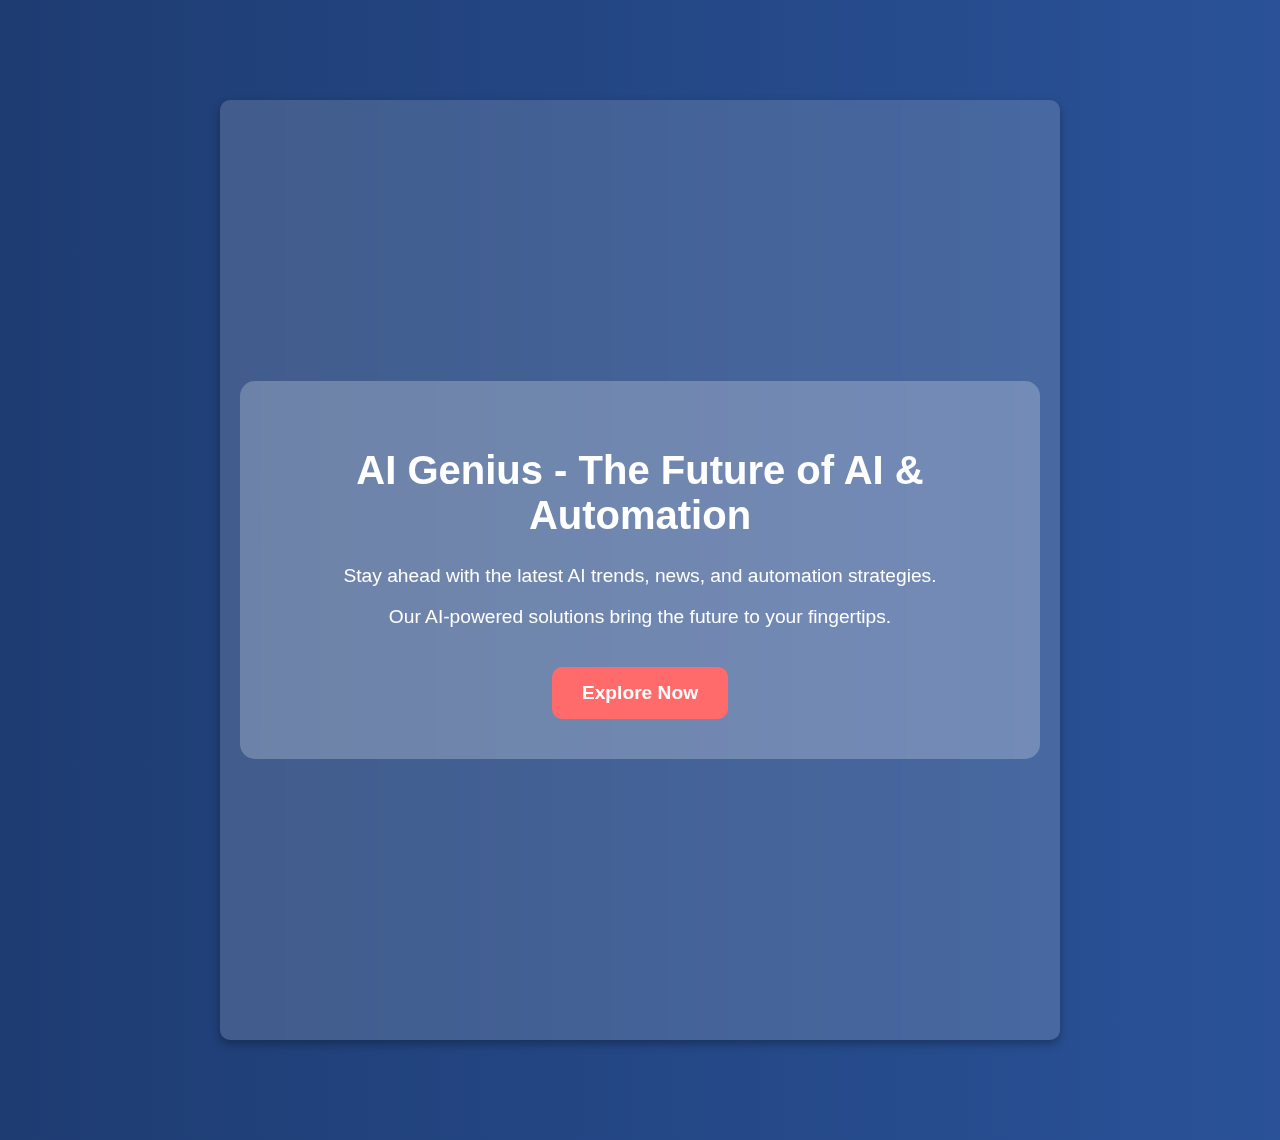
==== index.html @ 4b256df3 "Update index.html" ====
<!DOCTYPE html>
<html lang="en">
<head>
    <meta charset="UTF-8">
    <meta name="viewport" content="width=device-width, initial-scale=1.0">
    <title>AI Genius - The Future of AI & Automation</title>
    
    <link rel="stylesheet" href="style.css?v=1.1">
    <style>
        body {
            margin: 0;
            padding: 0;
            font-family: Arial, sans-serif;
            background: linear-gradient(to right, #1E3C72, #2A5298);
            color: white;
            text-align: center;
        }
        .container {
            position: relative;
            height: 100vh;
            display: flex;
            justify-content: center;
            align-items: center;
            flex-direction: column;
        }
        .hero {
            background: rgba(255, 255, 255, 0.1);
            padding: 40px;
            border-radius: 15px;
            backdrop-filter: blur(10px);
            animation: fadeIn 1.5s ease-in-out;
        }
        h1 {
            font-size: 2.5em;
            font-weight: bold;
        }
        p {
            font-size: 1.2em;
        }
        .button {
            margin-top: 20px;
            padding: 15px 30px;
            background: #FF6B6B;
            color: white;
            font-size: 1.2em;
            border: none;
            border-radius: 10px;
            cursor: pointer;
            transition: background 0.3s ease-in-out;
        }
        .button:hover {
            background: #FF3B3B;
        }
        @keyframes fadeIn {
            from { opacity: 0; transform: translateY(-20px); }
            to { opacity: 1; transform: translateY(0); }
        }
        .background {
            position: absolute;
            top: 0;
            left: 0;
            width: 100%;
            height: 100%;
            background: url('https://source.unsplash.com/1600x900/?technology,abstract') no-repeat center center/cover;
            filter: brightness(0.5);
            z-index: -1;
        }
    </style>
</head>
<body>
    <div class="background"></div>
    <div class="container">
        <div class="hero">
            <h1>AI Genius - The Future of AI & Automation</h1>
            <p>Stay ahead with the latest AI trends, news, and automation strategies.</p>
            <p>Our AI-powered solutions bring the future to your fingertips.</p>
            <button class="button">Explore Now</button>
        </div>
    </div>
</body>
</html>
---- style.css ----
/* 全体のスタイリング */
body {
    font-family: 'Arial', sans-serif;
    margin: 0;
    padding: 0;
    color: #ffffff;
    text-align: center;

    /* 🌟 背景画像を適用（未来的 & テクノロジー系） */
    background-image: url('https://images.unsplash.com/photo-1518770660439-4636190af475?auto=format&fit=crop&w=1600&q=80');
    background-size: cover;
    background-position: center;
    background-attachment: fixed;
    background-repeat: no-repeat;
}

/* ヘッダー */
header {
    background: rgba(10, 25, 47, 0.9); /* ダークブルー（半透明） */
    padding: 20px;
    font-size: 24px;
    font-weight: bold;
}

/* メインコンテンツ */
.container {
    max-width: 800px;
    margin: 100px auto;
    padding: 20px;
    background: rgba(255, 255, 255, 0.15); /* 透明度を少し調整 */
    border-radius: 10px;
    backdrop-filter: blur(12px); /* ぼかし効果をやや強く */
    box-shadow: 0px 4px 10px rgba(0, 0, 0, 0.3); /* 影を追加して浮かせる */
}

/* ボタン */
button {
    background: #ff4b2b;
    color: white;
    padding: 15px 30px;
    border: none;
    font-size: 18px;
    font-weight: bold;
    border-radius: 5px;
    cursor: pointer;
    transition: background 0.3s, transform 0.2s;
}

button:hover {
    background: #ff1c0a;
    transform: scale(1.05); /* ホバー時に少し拡大 */
}

/* フッター */
footer {
    margin-top: 50px;
    padding: 10px;
    background: rgba(10, 25, 47, 0.9);
    color: white;
    font-size: 14px;
    text-align: center;
}
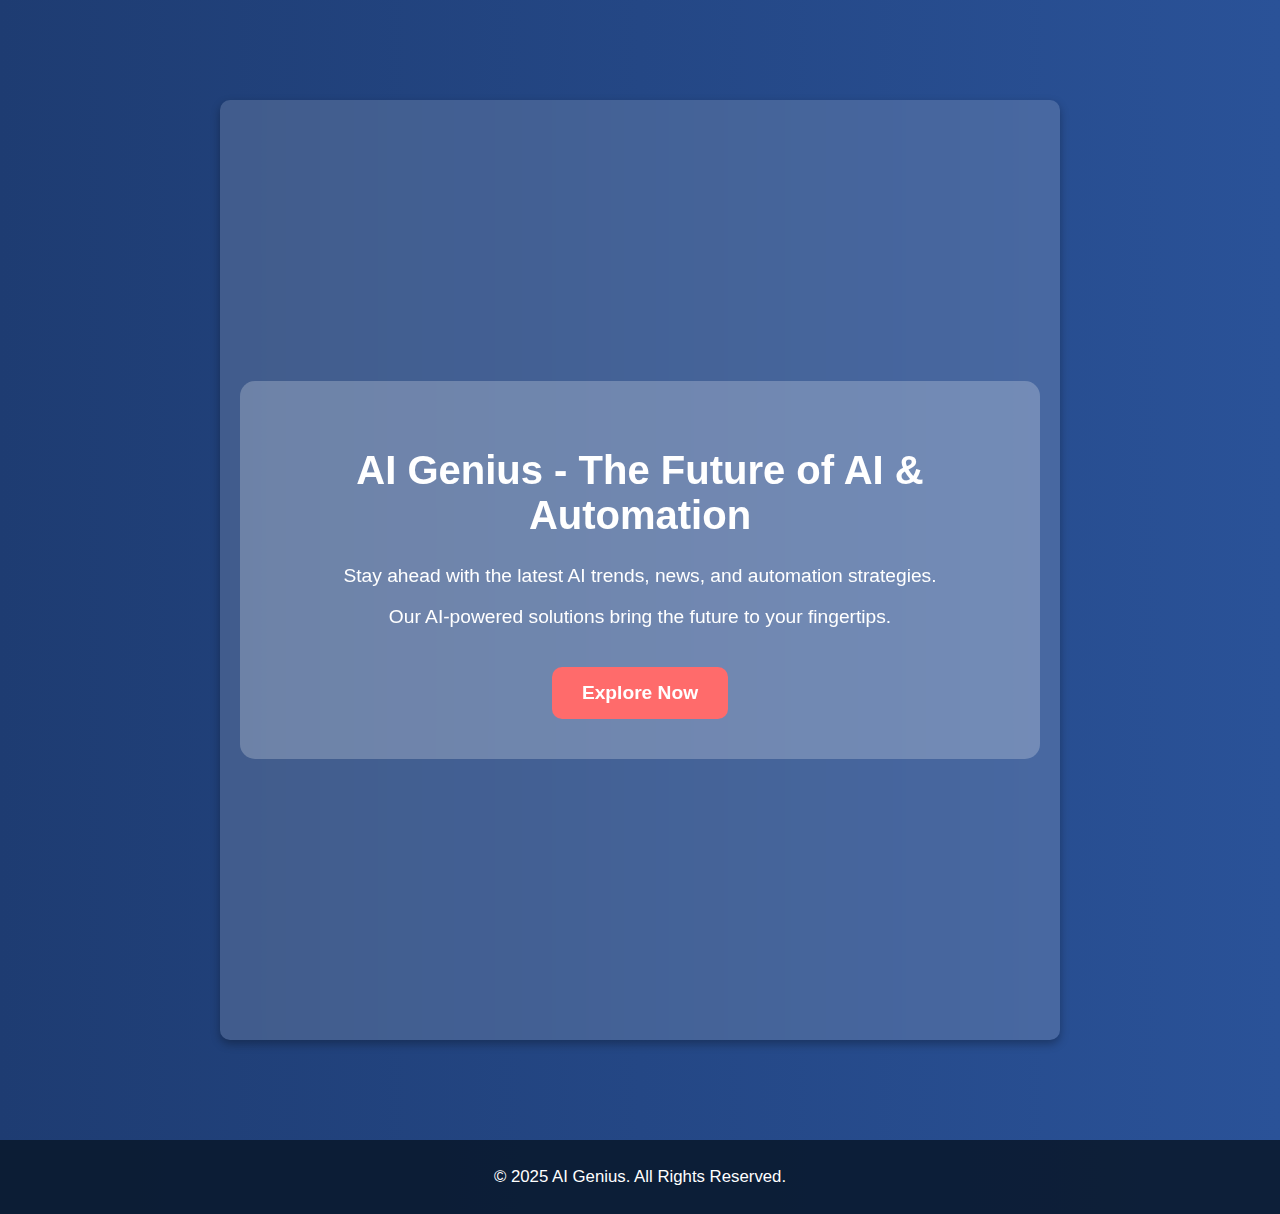
==== commit 9bda1e73: "Update index.html" ====
--- a/index.html
+++ b/index.html
@@ -77,5 +77,10 @@
             <button class="button">Explore Now</button>
         </div>
     </div>
+            
+    <footer>
+            <p>© 2025 AI Genius. All Rights Reserved.</p>
+    </footer>    
+    
 </body>
 </html>
--- a/style.css
+++ b/style.css
@@ -7,7 +7,7 @@
     text-align: center;
 
     /* 🌟 背景画像を適用（未来的 & テクノロジー系） */
-    background-image: url('https://images.unsplash.com/photo-1518770660439-4636190af475?auto=format&fit=crop&w=1600&q=80');
+    background: url('https://images.unsplash.com/photo-1616400619175-1ef7c9b04fd2?auto=format&fit=crop&w=1600&q=80') no-repeat center center fixed;
     background-size: cover;
     background-position: center;
     background-attachment: fixed;
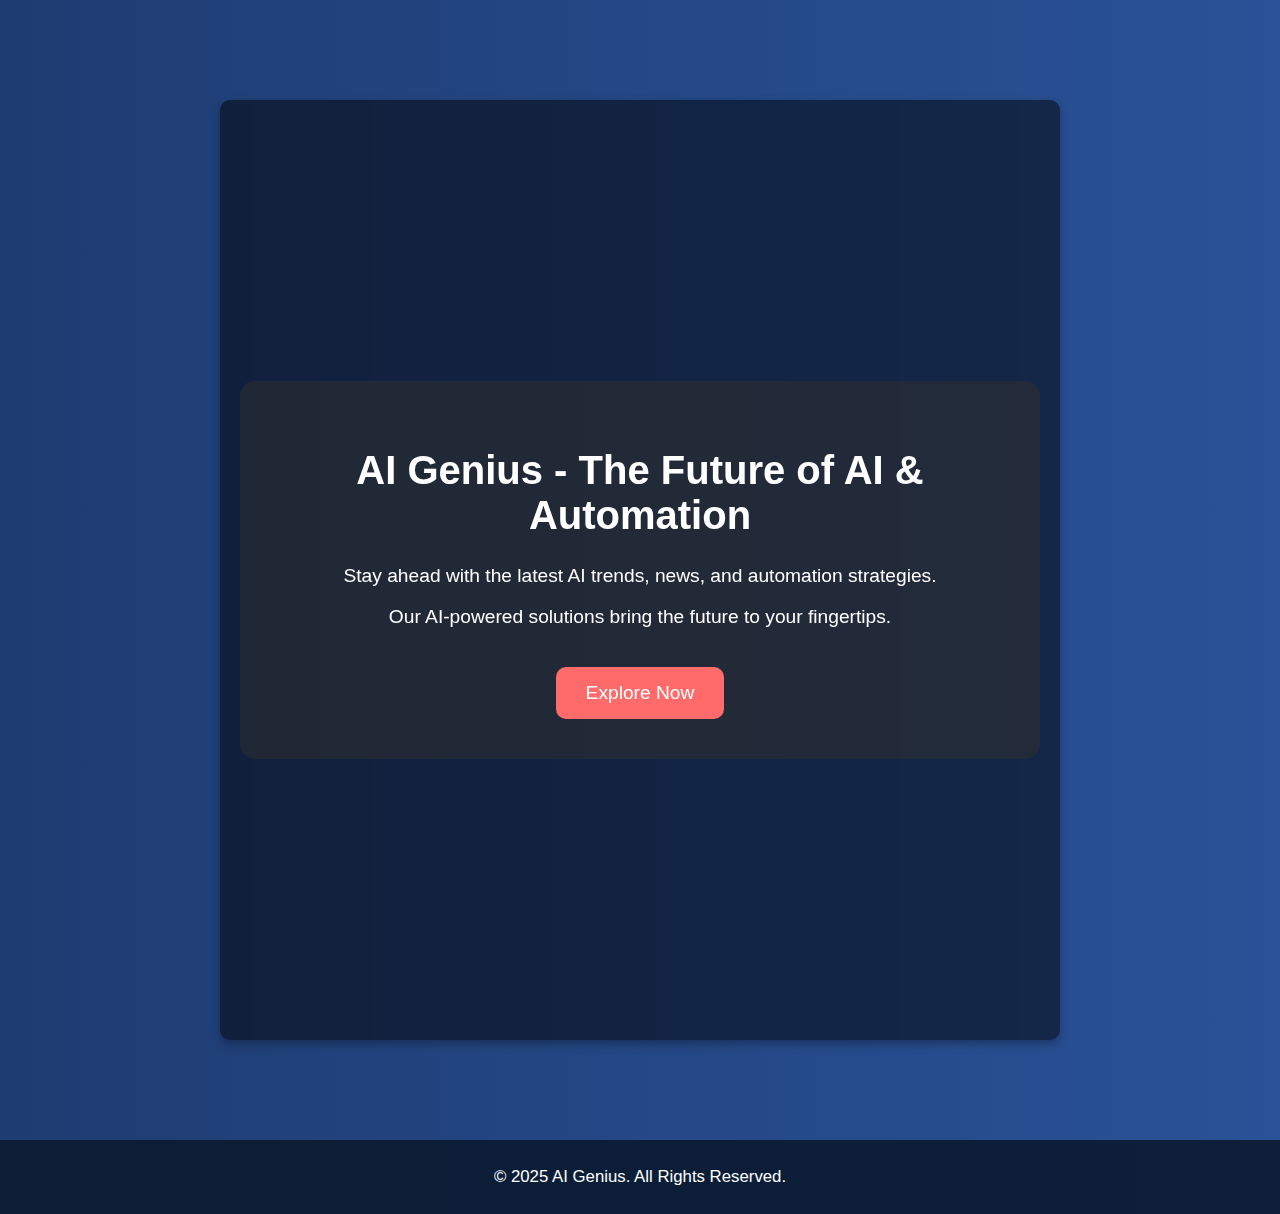
==== commit 90e8f968: "Update index.html" ====
--- a/index.html
+++ b/index.html
@@ -5,7 +5,7 @@
     <meta name="viewport" content="width=device-width, initial-scale=1.0">
     <title>AI Genius - The Future of AI & Automation</title>
     
-    <link rel="stylesheet" href="style.css?v=1.1">
+    <link rel="stylesheet" href="style.css?v=3">
     <style>
         body {
             margin: 0;
--- a/style.css
+++ b/style.css
@@ -1,4 +1,4 @@
-/* 全体のスタイリング */
+/* 🌟 全体のスタイリング */
 body {
     font-family: 'Arial', sans-serif;
     margin: 0;
@@ -6,15 +6,14 @@
     color: #ffffff;
     text-align: center;
 
-    /* 🌟 背景画像を適用（未来的 & テクノロジー系） */
-    background: url('https://images.unsplash.com/photo-1616400619175-1ef7c9b04fd2?auto=format&fit=crop&w=1600&q=80') no-repeat center center fixed;
+    /* ✅ 確実に表示される背景画像 */
+    background: url('https://images.unsplash.com/photo-1506748686214-e9df14d4d9d0?auto=format&fit=crop&w=1600&q=80') no-repeat center center fixed;
     background-size: cover;
     background-position: center;
     background-attachment: fixed;
-    background-repeat: no-repeat;
 }
 
-/* ヘッダー */
+/* 🌟 ヘッダー */
 header {
     background: rgba(10, 25, 47, 0.9); /* ダークブルー（半透明） */
     padding: 20px;
@@ -22,41 +21,38 @@
     font-weight: bold;
 }
 
-/* メインコンテンツ */
+/* 🌟 メインコンテンツ */
 .container {
     max-width: 800px;
     margin: 100px auto;
     padding: 20px;
-    background: rgba(255, 255, 255, 0.15); /* 透明度を少し調整 */
+    background: rgba(0, 0, 0, 0.5); /* 半透明の背景でテキストを見やすく */
     border-radius: 10px;
-    backdrop-filter: blur(12px); /* ぼかし効果をやや強く */
-    box-shadow: 0px 4px 10px rgba(0, 0, 0, 0.3); /* 影を追加して浮かせる */
+    backdrop-filter: blur(10px);
+    box-shadow: 0px 4px 10px rgba(0, 0, 0, 0.3);
 }
 
-/* ボタン */
+/* 🌟 ボタン */
 button {
     background: #ff4b2b;
     color: white;
     padding: 15px 30px;
     border: none;
     font-size: 18px;
-    font-weight: bold;
     border-radius: 5px;
     cursor: pointer;
-    transition: background 0.3s, transform 0.2s;
+    transition: background 0.3s;
 }
 
 button:hover {
     background: #ff1c0a;
-    transform: scale(1.05); /* ホバー時に少し拡大 */
 }
 
-/* フッター */
+/* 🌟 フッター */
 footer {
     margin-top: 50px;
     padding: 10px;
     background: rgba(10, 25, 47, 0.9);
     color: white;
     font-size: 14px;
-    text-align: center;
 }
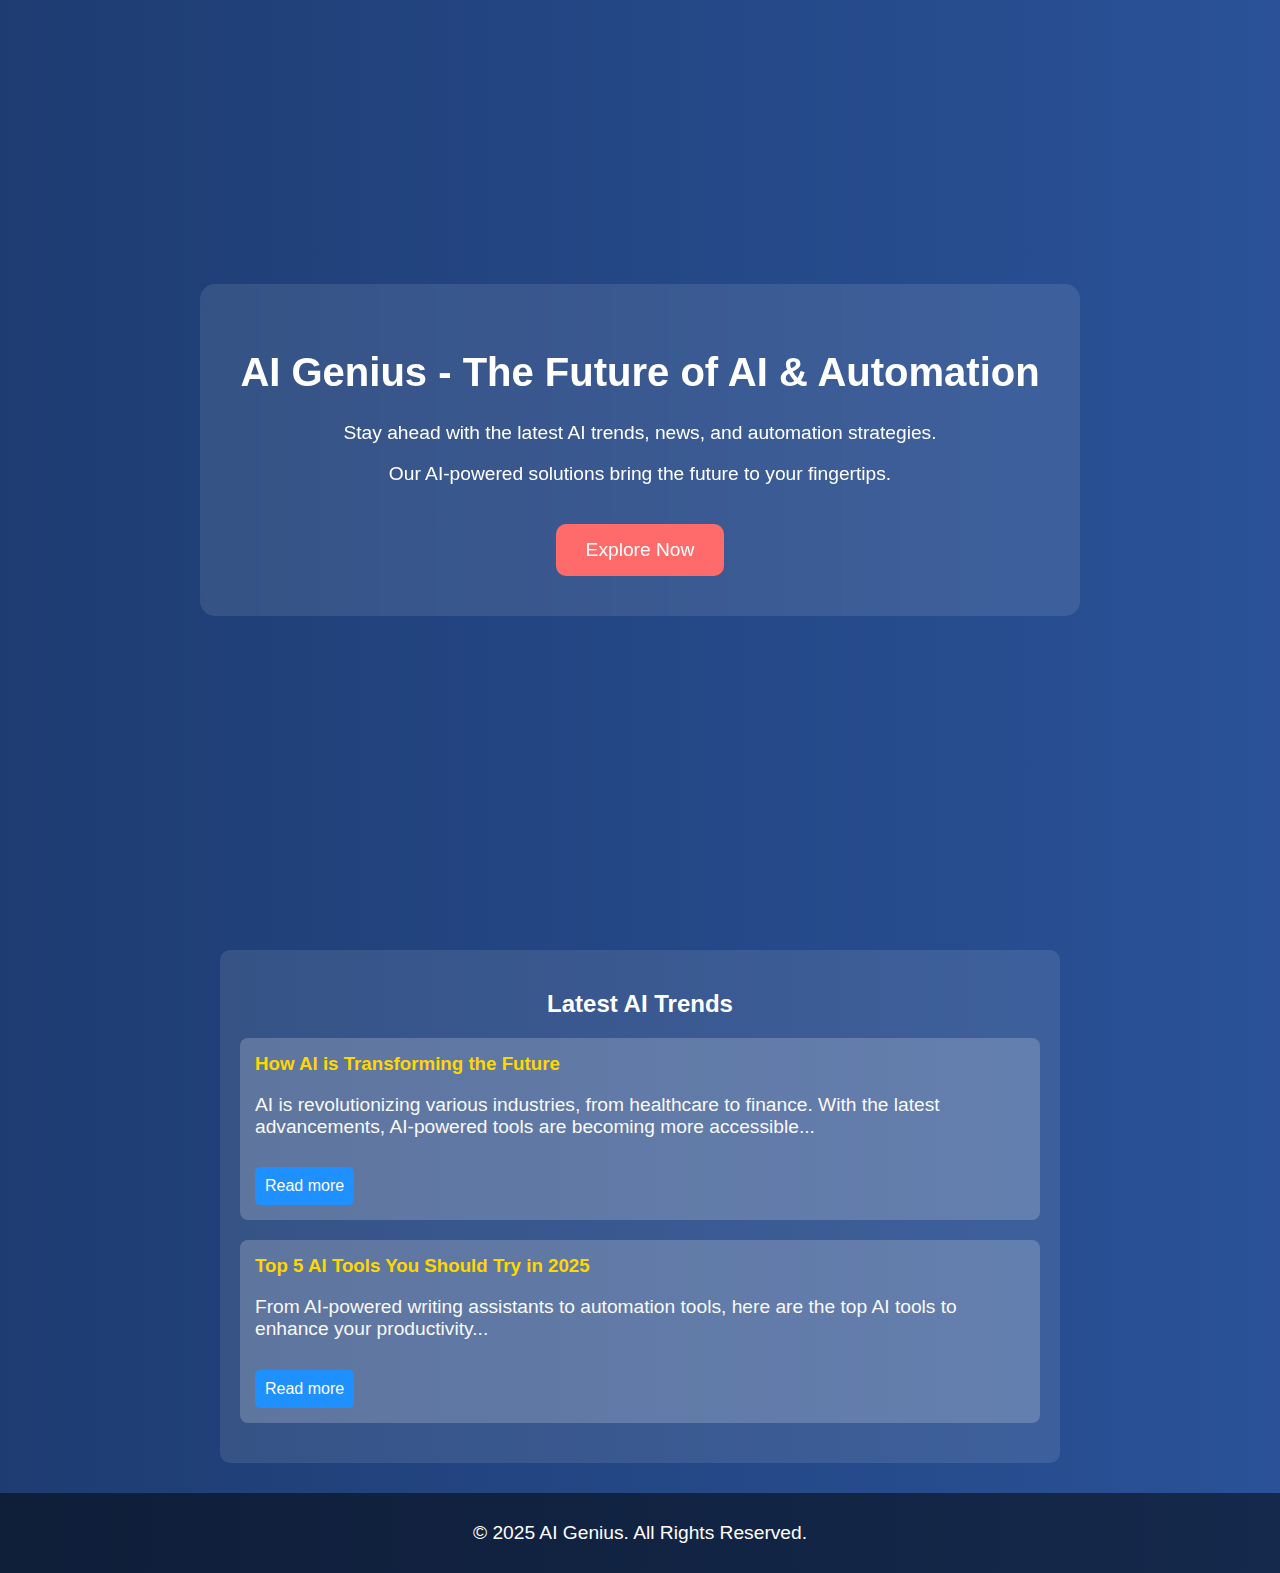
==== commit 3b53dfd0: "Updated styles and HTML structure" ====
--- a/index.html
+++ b/index.html
@@ -15,6 +15,7 @@
             color: white;
             text-align: center;
         }
+        
         .container {
             position: relative;
             height: 100vh;
@@ -23,6 +24,7 @@
             align-items: center;
             flex-direction: column;
         }
+        
         .hero {
             background: rgba(255, 255, 255, 0.1);
             padding: 40px;
@@ -30,13 +32,16 @@
             backdrop-filter: blur(10px);
             animation: fadeIn 1.5s ease-in-out;
         }
+        
         h1 {
             font-size: 2.5em;
             font-weight: bold;
         }
+        
         p {
             font-size: 1.2em;
         }
+        
         .button {
             margin-top: 20px;
             padding: 15px 30px;
@@ -48,13 +53,16 @@
             cursor: pointer;
             transition: background 0.3s ease-in-out;
         }
+        
         .button:hover {
             background: #FF3B3B;
         }
+        
         @keyframes fadeIn {
             from { opacity: 0; transform: translateY(-20px); }
             to { opacity: 1; transform: translateY(0); }
         }
+        
         .background {
             position: absolute;
             top: 0;
@@ -62,13 +70,64 @@
             width: 100%;
             height: 100%;
             background: url('https://source.unsplash.com/1600x900/?technology,abstract') no-repeat center center/cover;
-            filter: brightness(0.5);
+            opacity: 0.7;
             z-index: -1;
+        }
+
+        /* 記事セクションのデザイン */
+        #blog {
+            margin-top: 50px;
+            padding: 20px;
+            background: rgba(255, 255, 255, 0.1);
+            border-radius: 10px;
+            max-width: 800px;
+            margin-left: auto;
+            margin-right: auto;
+        }
+
+        article {
+            margin: 20px 0;
+            padding: 15px;
+            background: rgba(255, 255, 255, 0.2);
+            border-radius: 8px;
+            text-align: left;
+        }
+
+        article h3 {
+            margin-top: 0;
+            color: #FFD700;
+        }
+
+        article p {
+            color: #F8F9FA;
+        }
+
+        article a {
+            display: inline-block;
+            margin-top: 10px;
+            padding: 10px;
+            background: #1E90FF;
+            color: white;
+            text-decoration: none;
+            border-radius: 5px;
+            transition: background 0.3s ease-in-out;
+        }
+
+        article a:hover {
+            background: #007BFF;
+        }
+        
+        footer {
+            margin-top: 30px;
+            padding: 10px;
+            background: rgba(0, 0, 0, 0.5);
+            color: white;
         }
     </style>
 </head>
 <body>
     <div class="background"></div>
+
     <div class="container">
         <div class="hero">
             <h1>AI Genius - The Future of AI & Automation</h1>
@@ -77,10 +136,26 @@
             <button class="button">Explore Now</button>
         </div>
     </div>
-            
+
+    <!-- 記事セクション -->
+    <section id="blog">
+        <h2>Latest AI Trends</h2>
+        
+        <article>
+            <h3>How AI is Transforming the Future</h3>
+            <p>AI is revolutionizing various industries, from healthcare to finance. With the latest advancements, AI-powered tools are becoming more accessible...</p>
+            <a href="article1.html">Read more</a>
+        </article>
+
+        <article>
+            <h3>Top 5 AI Tools You Should Try in 2025</h3>
+            <p>From AI-powered writing assistants to automation tools, here are the top AI tools to enhance your productivity...</p>
+            <a href="article2.html">Read more</a>
+        </article>
+    </section>
+
     <footer>
-            <p>© 2025 AI Genius. All Rights Reserved.</p>
+        <p>© 2025 AI Genius. All Rights Reserved.</p>
     </footer>    
-    
 </body>
 </html>
--- a/style.css
+++ b/style.css
@@ -1,58 +1,123 @@
-/* 🌟 全体のスタイリング */
+/* 🌟 グローバルスタイル */
 body {
-    font-family: 'Arial', sans-serif;
     margin: 0;
     padding: 0;
-    color: #ffffff;
+    font-family: Arial, sans-serif;
+    background: linear-gradient(to right, #1E3C72, #2A5298);
+    color: white;
     text-align: center;
-
-    /* ✅ 確実に表示される背景画像 */
-    background: url('https://images.unsplash.com/photo-1506748686214-e9df14d4d9d0?auto=format&fit=crop&w=1600&q=80') no-repeat center center fixed;
-    background-size: cover;
-    background-position: center;
-    background-attachment: fixed;
 }
 
-/* 🌟 ヘッダー */
-header {
-    background: rgba(10, 25, 47, 0.9); /* ダークブルー（半透明） */
-    padding: 20px;
-    font-size: 24px;
+/* 背景画像 */
+.background {
+    position: absolute;
+    top: 0;
+    left: 0;
+    width: 100%;
+    height: 100%;
+    background: url('https://source.unsplash.com/1600x900/?technology,abstract') no-repeat center center/cover;
+    opacity: 0.7;
+    z-index: -1;
+}
+
+/* コンテナのレイアウト */
+.container {
+    position: relative;
+    height: 100vh;
+    display: flex;
+    justify-content: center;
+    align-items: center;
+    flex-direction: column;
+}
+
+/* ヒーローセクション */
+.hero {
+    background: rgba(255, 255, 255, 0.1);
+    padding: 40px;
+    border-radius: 15px;
+    backdrop-filter: blur(10px);
+    animation: fadeIn 1.5s ease-in-out;
+}
+
+h1 {
+    font-size: 2.5em;
     font-weight: bold;
 }
 
-/* 🌟 メインコンテンツ */
-.container {
-    max-width: 800px;
-    margin: 100px auto;
-    padding: 20px;
-    background: rgba(0, 0, 0, 0.5); /* 半透明の背景でテキストを見やすく */
-    border-radius: 10px;
-    backdrop-filter: blur(10px);
-    box-shadow: 0px 4px 10px rgba(0, 0, 0, 0.3);
+p {
+    font-size: 1.2em;
 }
 
-/* 🌟 ボタン */
-button {
-    background: #ff4b2b;
+/* ボタンのスタイル */
+.button {
+    margin-top: 20px;
+    padding: 15px 30px;
+    background: #FF6B6B;
     color: white;
-    padding: 15px 30px;
+    font-size: 1.2em;
     border: none;
-    font-size: 18px;
-    border-radius: 5px;
+    border-radius: 10px;
     cursor: pointer;
-    transition: background 0.3s;
+    transition: background 0.3s ease-in-out;
 }
 
-button:hover {
-    background: #ff1c0a;
+.button:hover {
+    background: #FF3B3B;
 }
 
-/* 🌟 フッター */
+/* 記事セクション */
+#blog {
+    margin-top: 50px;
+    padding: 20px;
+    background: rgba(255, 255, 255, 0.1);
+    border-radius: 10px;
+    max-width: 800px;
+    margin-left: auto;
+    margin-right: auto;
+}
+
+article {
+    margin: 20px 0;
+    padding: 15px;
+    background: rgba(255, 255, 255, 0.2);
+    border-radius: 8px;
+    text-align: left;
+}
+
+article h3 {
+    margin-top: 0;
+    color: #FFD700;
+}
+
+article p {
+    color: #F8F9FA;
+}
+
+article a {
+    display: inline-block;
+    margin-top: 10px;
+    padding: 10px;
+    background: #1E90FF;
+    color: white;
+    text-decoration: none;
+    border-radius: 5px;
+    transition: background 0.3s ease-in-out;
+}
+
+article a:hover {
+    background: #007BFF;
+}
+
+/* フッター */
 footer {
-    margin-top: 50px;
+    margin-top: 30px;
     padding: 10px;
-    background: rgba(10, 25, 47, 0.9);
+    background: rgba(0, 0, 0, 0.5);
     color: white;
-    font-size: 14px;
 }
+
+/* フェードインアニメーション */
+@keyframes fadeIn {
+    from { opacity: 0; transform: translateY(-20px); }
+    to { opacity: 1; transform: translateY(0); }
+}
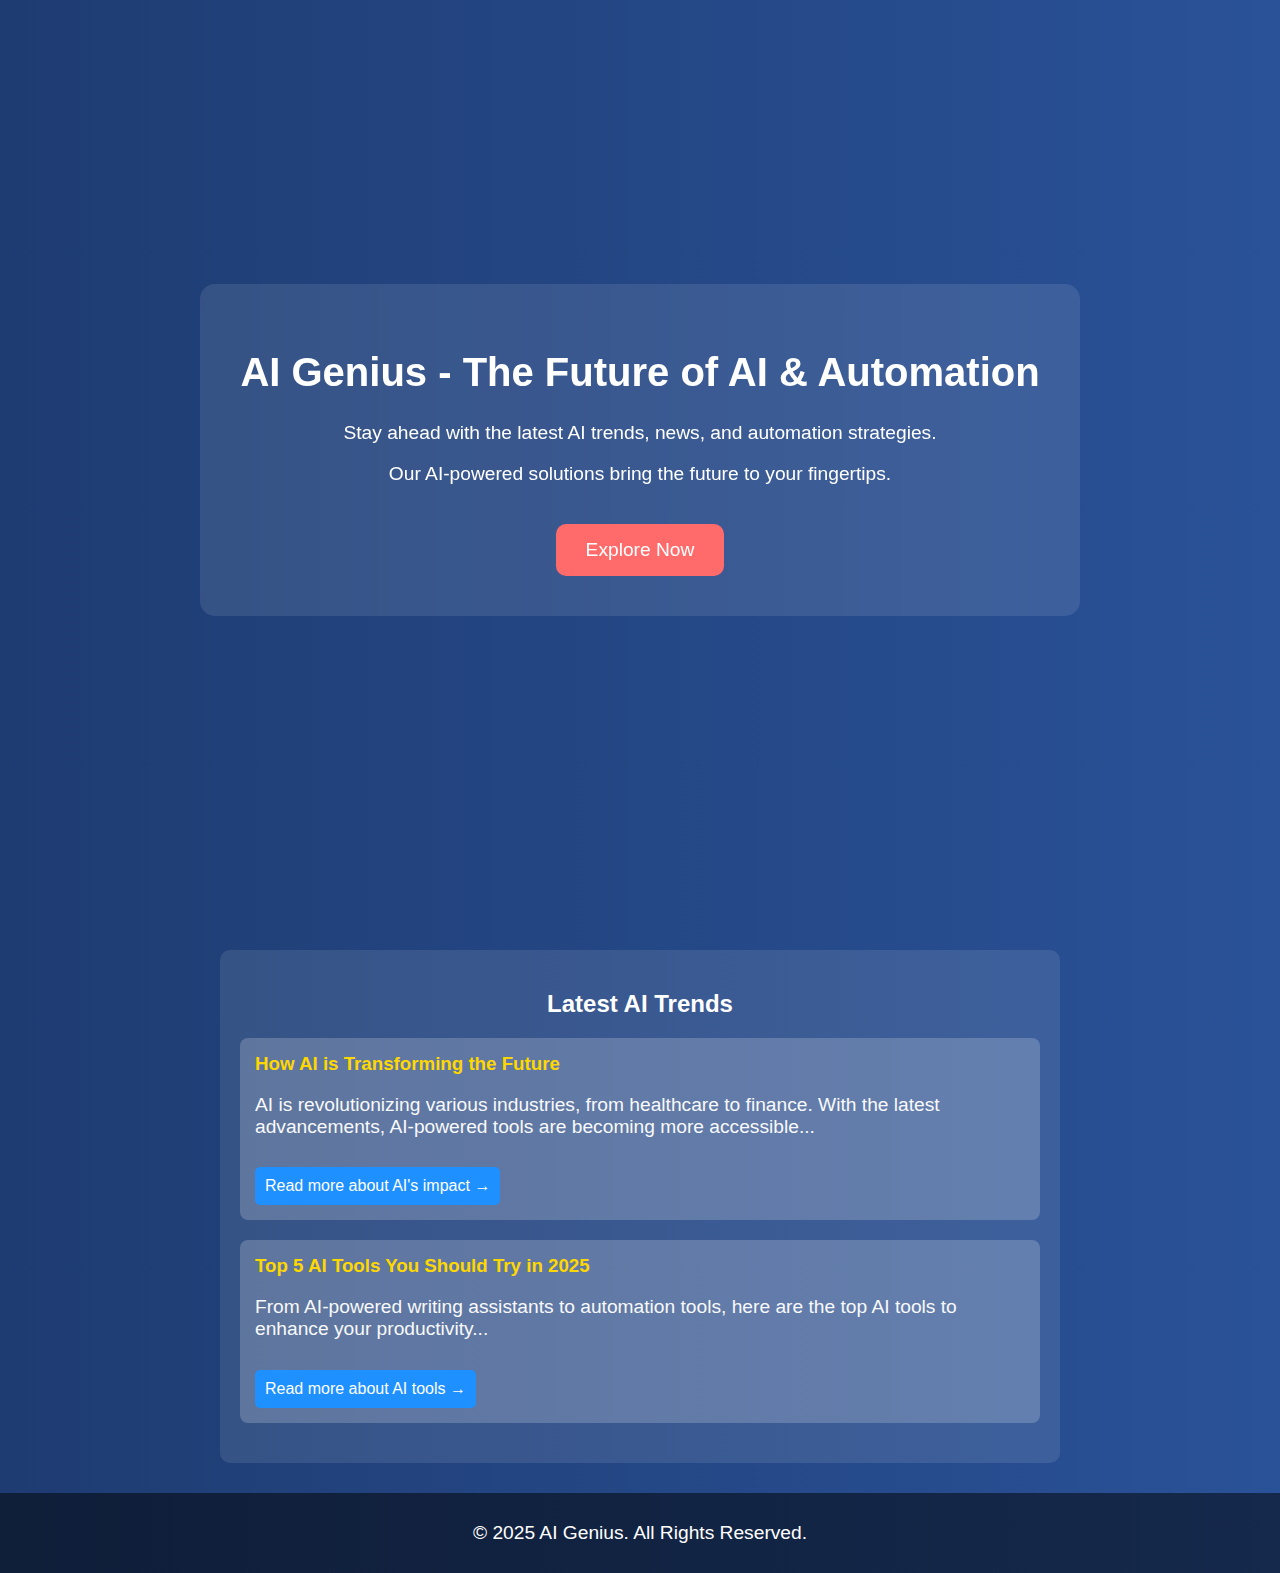
==== commit c8ba9ae2: "Added article pages" ====
--- a/index.html
+++ b/index.html
@@ -144,13 +144,13 @@
         <article>
             <h3>How AI is Transforming the Future</h3>
             <p>AI is revolutionizing various industries, from healthcare to finance. With the latest advancements, AI-powered tools are becoming more accessible...</p>
-            <a href="article1.html">Read more</a>
+            <a href="article1.html">Read more about AI's impact →</a>
         </article>
 
         <article>
             <h3>Top 5 AI Tools You Should Try in 2025</h3>
             <p>From AI-powered writing assistants to automation tools, here are the top AI tools to enhance your productivity...</p>
-            <a href="article2.html">Read more</a>
+            <a href="article2.html">Read more about AI tools →</a>
         </article>
     </section>
 
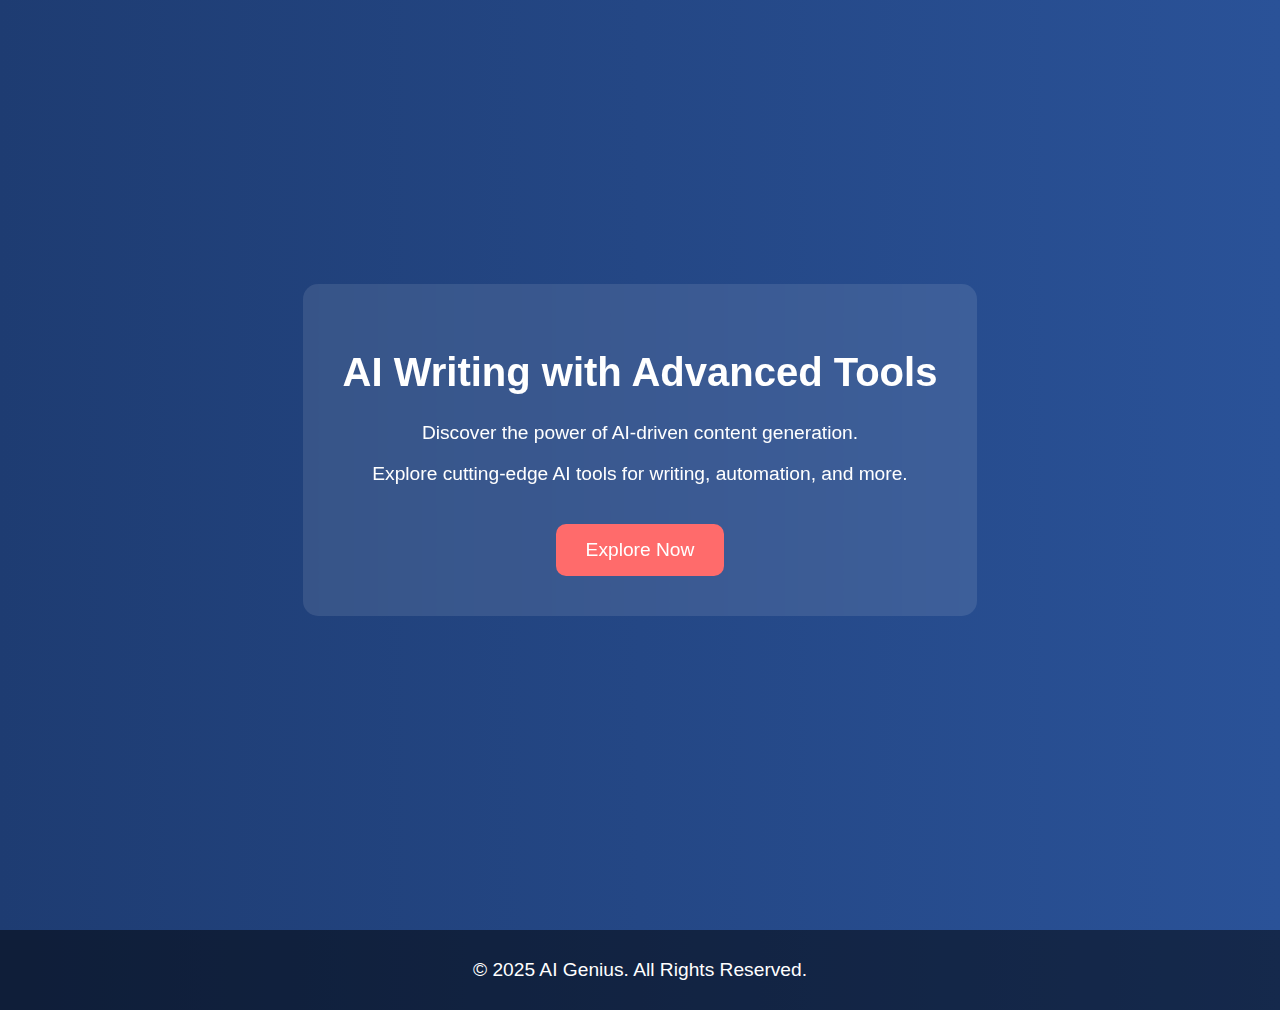
==== commit 9ece9ebf: "Added article pages" ====
--- a/index.html
+++ b/index.html
@@ -3,7 +3,7 @@
 <head>
     <meta charset="UTF-8">
     <meta name="viewport" content="width=device-width, initial-scale=1.0">
-    <title>AI Genius - The Future of AI & Automation</title>
+    <title>AI Writing with Advanced Tools</title>
     
     <link rel="stylesheet" href="style.css?v=3">
     <style>
@@ -57,7 +57,12 @@
         .button:hover {
             background: #FF3B3B;
         }
-        
+
+        .button a {
+            color: white;
+            text-decoration: none;
+        }
+
         @keyframes fadeIn {
             from { opacity: 0; transform: translateY(-20px); }
             to { opacity: 1; transform: translateY(0); }
@@ -74,49 +79,6 @@
             z-index: -1;
         }
 
-        /* 記事セクションのデザイン */
-        #blog {
-            margin-top: 50px;
-            padding: 20px;
-            background: rgba(255, 255, 255, 0.1);
-            border-radius: 10px;
-            max-width: 800px;
-            margin-left: auto;
-            margin-right: auto;
-        }
-
-        article {
-            margin: 20px 0;
-            padding: 15px;
-            background: rgba(255, 255, 255, 0.2);
-            border-radius: 8px;
-            text-align: left;
-        }
-
-        article h3 {
-            margin-top: 0;
-            color: #FFD700;
-        }
-
-        article p {
-            color: #F8F9FA;
-        }
-
-        article a {
-            display: inline-block;
-            margin-top: 10px;
-            padding: 10px;
-            background: #1E90FF;
-            color: white;
-            text-decoration: none;
-            border-radius: 5px;
-            transition: background 0.3s ease-in-out;
-        }
-
-        article a:hover {
-            background: #007BFF;
-        }
-        
         footer {
             margin-top: 30px;
             padding: 10px;
@@ -130,29 +92,15 @@
 
     <div class="container">
         <div class="hero">
-            <h1>AI Genius - The Future of AI & Automation</h1>
-            <p>Stay ahead with the latest AI trends, news, and automation strategies.</p>
-            <p>Our AI-powered solutions bring the future to your fingertips.</p>
-            <button class="button">Explore Now</button>
+            <h1>AI Writing with Advanced Tools</h1>
+            <p>Discover the power of AI-driven content generation.</p>
+            <p>Explore cutting-edge AI tools for writing, automation, and more.</p>
+            <!-- Explore Now ボタンのリンクを仮のものに設定（申請後に修正） -->
+            <button class="button">
+                <a href="learn-more.html">Explore Now</a>  <!-- 申請後にアフィリエイトURLに変更 -->
+            </button>
         </div>
     </div>
-
-    <!-- 記事セクション -->
-    <section id="blog">
-        <h2>Latest AI Trends</h2>
-        
-        <article>
-            <h3>How AI is Transforming the Future</h3>
-            <p>AI is revolutionizing various industries, from healthcare to finance. With the latest advancements, AI-powered tools are becoming more accessible...</p>
-            <a href="article1.html">Read more about AI's impact →</a>
-        </article>
-
-        <article>
-            <h3>Top 5 AI Tools You Should Try in 2025</h3>
-            <p>From AI-powered writing assistants to automation tools, here are the top AI tools to enhance your productivity...</p>
-            <a href="article2.html">Read more about AI tools →</a>
-        </article>
-    </section>
 
     <footer>
         <p>© 2025 AI Genius. All Rights Reserved.</p>
